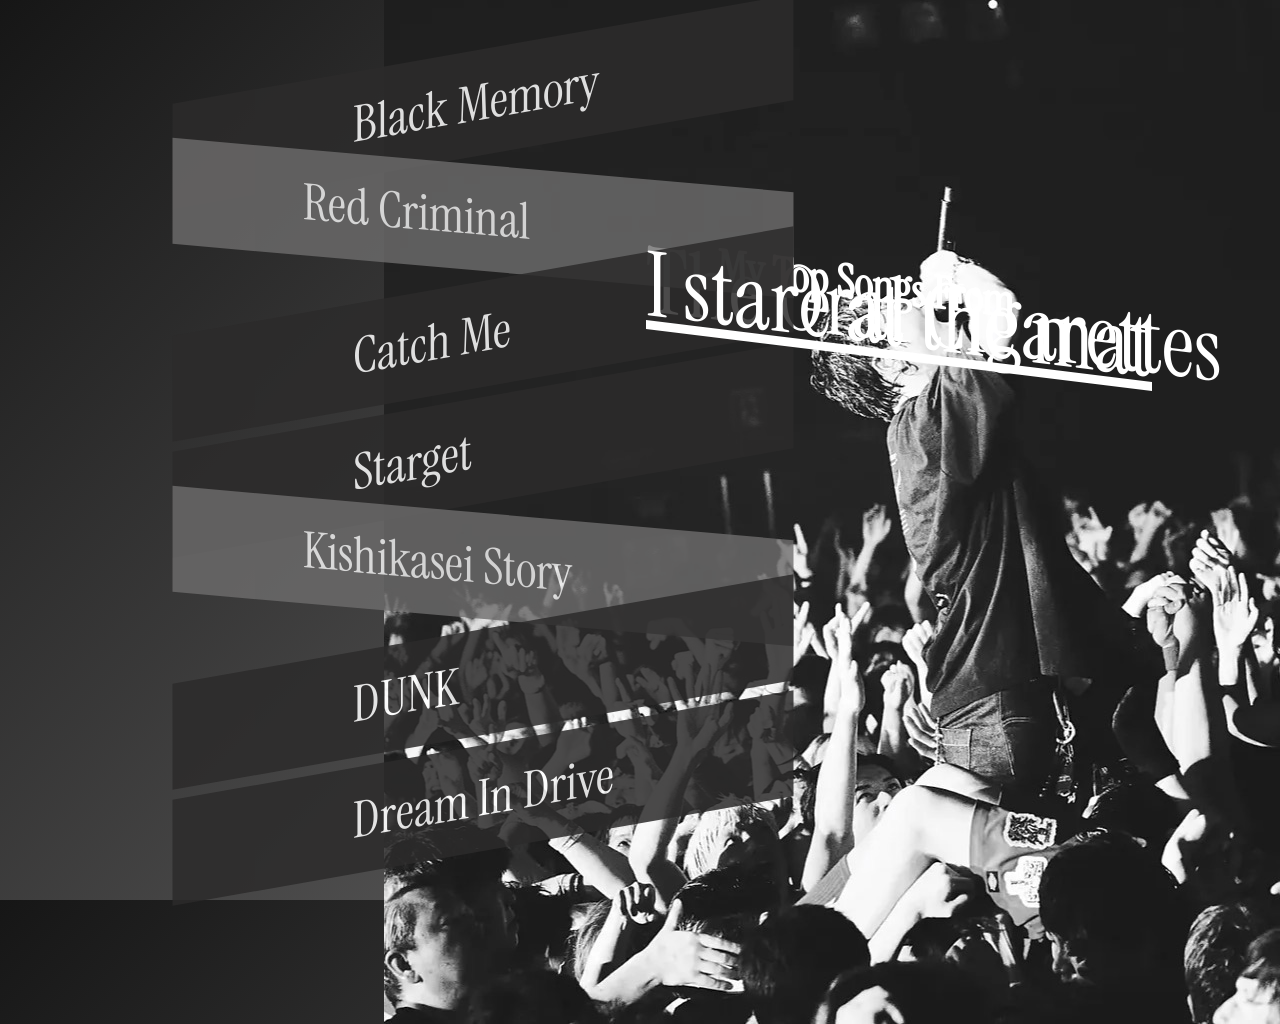
==== page2.html @ 7e14892e "temporary edits" ====
<!doctype html>
<html lang="en">
<head>
	<meta charset="utf-8">
	<title>Website Template</title>
	<link rel="stylesheet" href="./assets/css/styles.css">
</head>
<body>
	<img src="assets/img/Main Menu.jpg" alt="main menu" style="width: 9000px; height: auto;"> 


	<script src="./assets/js/main.js"></script>
</body>
</html>

		<h1>My Top Songs From</h1>
		<a>The Oral Cigarettes</a>
	</header>

	<nav class="button-menu">
		<button class="menu-button">Black Memory</button>
		<button class="menu-button-sec">Red Criminal</button>
		<button class="menu-button">Catch Me</button>
		<button class="menu-button">Starget</button>
		<button class="menu-button-sec">Kishikasei Story</button>
		<button class="menu-button">DUNK</button>
		<button class="menu-button">Dream In Drive</button>
	</nav>
</div>

<link rel="preconnect" href="https://fonts.googleapis.com">
<link rel="preconnect" href="https://fonts.gstatic.com" crossorigin>
<link href="https://fonts.googleapis.com/css2?family=Inria+Serif:ital,wght@0,300;0,400;0,700;1,300;1,400;1,700&family=Instrument+Serif:ital@0;1&family=Oswald:wght@200..700&display=swap" rel="stylesheet">

<button class="sound-button">Hover over me!</button>

<p>Lost in thought. <a href="page-2.html">I stare at the mat</a></p>

<!-- The audio element (hidden) -->
<audio id="hover-sound" src="your-sound-file.mp3" preload="auto"></audio>
---- assets/css/styles.css ----
/* styles.css */
/* a lot of research was done to make this specific style!*/

* {
	font-family: Arial;
}
  body {
            margin: 0;
            padding: 0;
            background: linear-gradient(135deg, #161616, #747373);
            font-family: 'Arial Black', Impact, sans-serif;
			height: 100vh;
            display: flex;
            align-items: center;
            padding-inline: 30%;
  }
  

h1 {
			position: absolute;
			top: 25%;
			font-size: 45px;
			  font-family: "Instrument Serif", serif;
			font-weight: none;
			left: 56%;
			color: #fff;
			text-align: center;
			transform: skewY(7deg);
		}

a {
			position: absolute;
			top: 28.5%;
			  font-family: "Instrument Serif", serif;
			font-size: 90px;
			font-weight: none;
			left: 50.5%;
			color: #fff;
			text-align: center;
			transform: skewY(7deg);
}

.button-menu {
			position: absolute;
			display: flex;
			flex-direction: column;
			gap: 10px;
			top: 50%;
			left: 37.7%;
			transform: translate(-50%, -50%);
		}



.menu-button {
			background-color: #2c2b2b;
			color: #fff;
			border: none;
			padding: 20px 180px;
			cursor: pointer;
			display: flex;
			align-items: center;
			font-size: 50px;
 			font-family: "Instrument Serif", serif;
			opacity: 0.85;
			transform: skewX(-20deg);
			transform: skewY(-10deg);
		}

.menu-button-sec {
			background-color: #6e6d6d;
			color: #fff;
			border: none;
			padding: 20px 130px;
			cursor: pointer;
			display: flex;
			align-items: center;
			font-size: 50px;
			 font-family: "Instrument Serif", serif;
			opacity: 0.8;
			transform: skewX(-30deg);
			transform: skewY(5deg);
		}

.menu-button-sec:hover {
			background-color: #080808;
			opacity: 1;
		}
		

.menu-button:hover {
			background-color: #080808;
			opacity: 1;
		}

.button-link {
  display: inline-block;
  padding: 10px 20px;
  background-color: #007BFF;
  color: white;
  text-decoration: none; /* Removes the underline */
  border-radius: 5px;
  text-align: center;
}
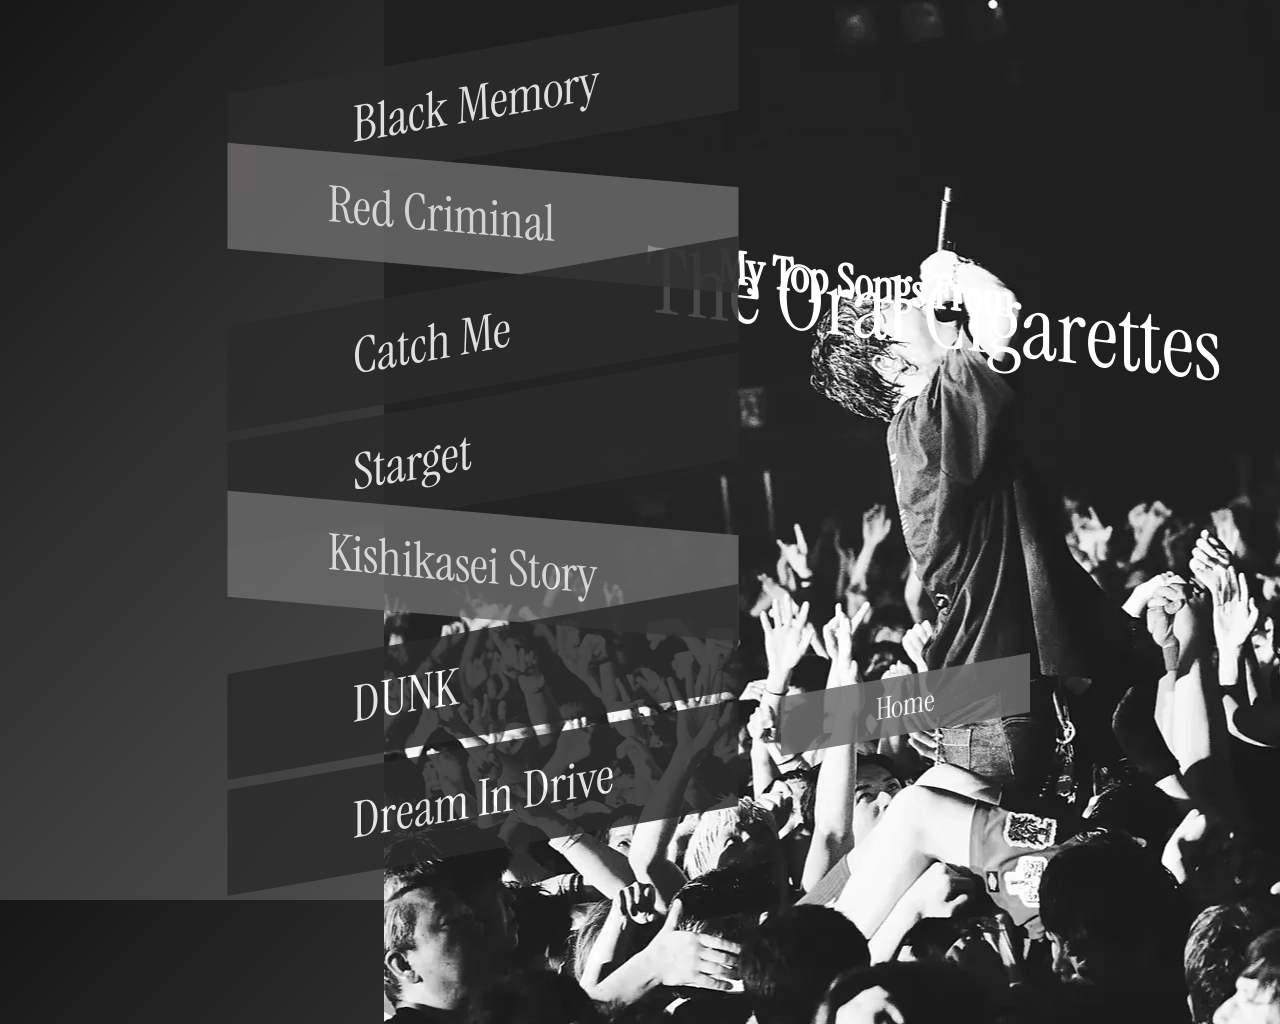
==== commit 7ab8c8a2: "temp edits" ====
--- a/page2.html
+++ b/page2.html
@@ -32,9 +32,4 @@
 <link rel="preconnect" href="https://fonts.gstatic.com" crossorigin>
 <link href="https://fonts.googleapis.com/css2?family=Inria+Serif:ital,wght@0,300;0,400;0,700;1,300;1,400;1,700&family=Instrument+Serif:ital@0;1&family=Oswald:wght@200..700&display=swap" rel="stylesheet">
 
-<button class="sound-button">Hover over me!</button>
-
-<p>Lost in thought. <a href="page-2.html">I stare at the mat</a></p>
-
-<!-- The audio element (hidden) -->
-<audio id="hover-sound" src="your-sound-file.mp3" preload="auto"></audio>+<button class="return-button" onclick="window.location.href='index.html';">Home</button>
--- a/assets/css/styles.css
+++ b/assets/css/styles.css
@@ -56,7 +56,7 @@
 			background-color: #2c2b2b;
 			color: #fff;
 			border: none;
-			padding: 20px 180px;
+			padding: 20px 125px;
 			cursor: pointer;
 			display: flex;
 			align-items: center;
@@ -71,7 +71,7 @@
 			background-color: #6e6d6d;
 			color: #fff;
 			border: none;
-			padding: 20px 130px;
+			padding: 20px 100px;
 			cursor: pointer;
 			display: flex;
 			align-items: center;
@@ -93,12 +93,27 @@
 			opacity: 1;
 		}
 
-.button-link {
-  display: inline-block;
-  padding: 10px 20px;
-  background-color: #007BFF;
-  color: white;
-  text-decoration: none; /* Removes the underline */
-  border-radius: 5px;
-  text-align: center;
-}+.return-button {
+			background-color: #6e6d6d;
+			color: #fff;
+			border: none;
+			padding: 10px 95px;
+			cursor: pointer;
+			display: flex;
+			align-items: center;
+			font-size: 30px;
+ 			font-family: "Instrument Serif", serif;
+			opacity: 0.85;
+			left: 100.7%;
+			transform: skewX(-20deg);
+			transform: skewY(-10deg);
+			position: absolute;
+			gap: 10px;
+			top: 75%;
+			left: 61%;
+		}
+
+.return-button:hover {
+			background-color: #080808;
+			opacity: 1;
+		}
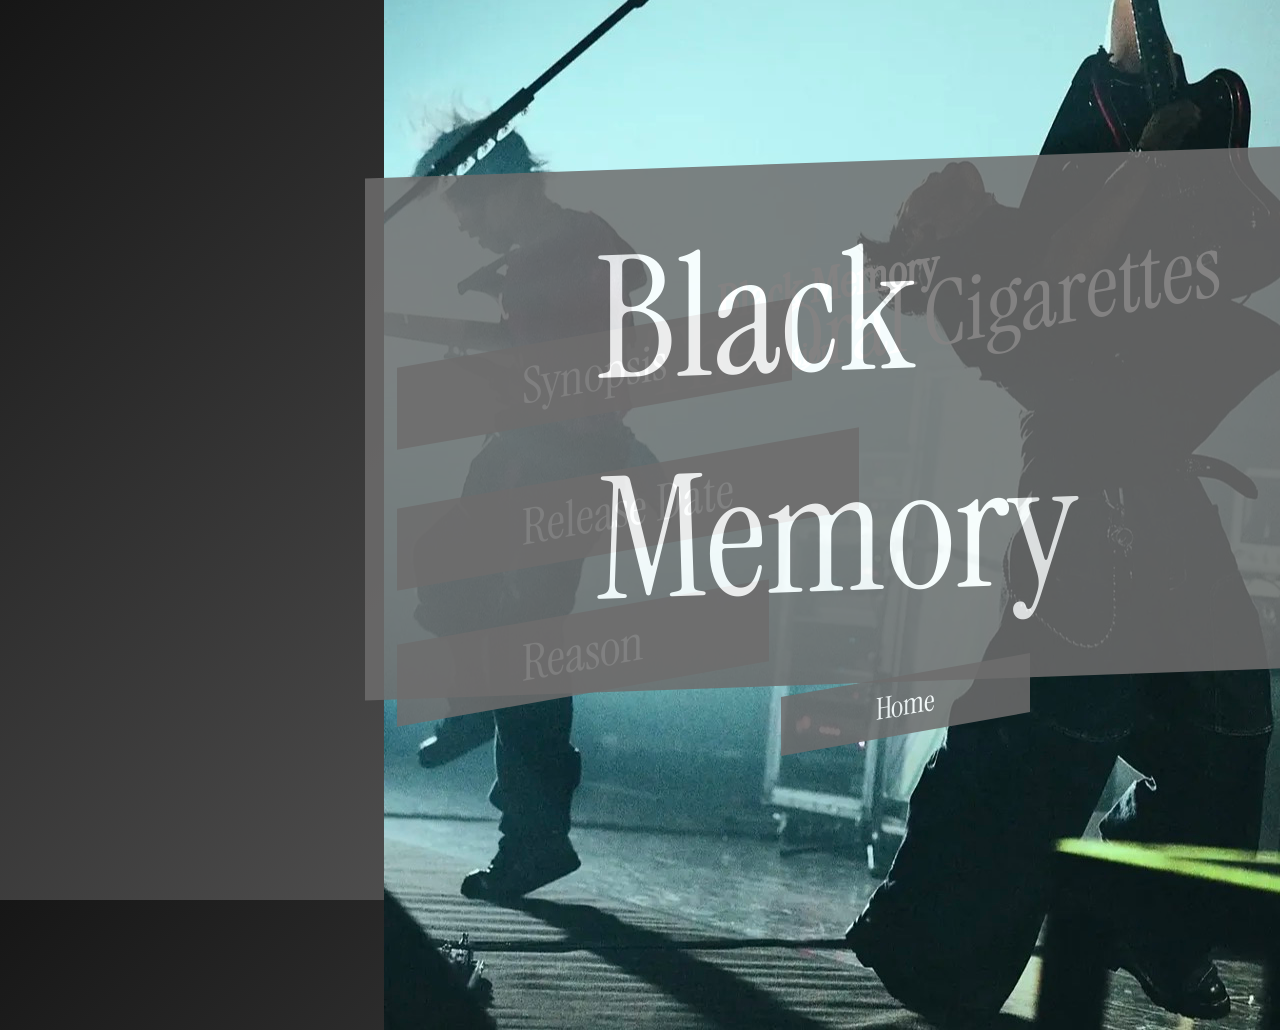
==== commit 7d30ba33: "more small edits" ====
--- a/page2.html
+++ b/page2.html
@@ -6,30 +6,24 @@
 	<link rel="stylesheet" href="./assets/css/styles.css">
 </head>
 <body>
-	<img src="assets/img/Main Menu.jpg" alt="main menu" style="width: 9000px; height: auto;"> 
+	<img src="assets/img/Black Memory.jpg" alt="Black Memory" style="width: 9000px; height: auto;"> 
 
 
 	<script src="./assets/js/main.js"></script>
 </body>
 </html>
-
-		<h1>My Top Songs From</h1>
+		<h1>Black Memory</h1>
 		<a>The Oral Cigarettes</a>
+		<h2>Description</h2>
 	</header>
-
-	<nav class="button-menu">
-		<button class="menu-button">Black Memory</button>
-		<button class="menu-button-sec">Red Criminal</button>
-		<button class="menu-button">Catch Me</button>
-		<button class="menu-button">Starget</button>
-		<button class="menu-button-sec">Kishikasei Story</button>
-		<button class="menu-button">DUNK</button>
-		<button class="menu-button">Dream In Drive</button>
-	</nav>
 </div>
 
 <link rel="preconnect" href="https://fonts.googleapis.com">
 <link rel="preconnect" href="https://fonts.gstatic.com" crossorigin>
 <link href="https://fonts.googleapis.com/css2?family=Inria+Serif:ital,wght@0,300;0,400;0,700;1,300;1,400;1,700&family=Instrument+Serif:ital@0;1&family=Oswald:wght@200..700&display=swap" rel="stylesheet">
 
-<button class="return-button" onclick="window.location.href='index.html';">Home</button>+<button class="return-button" onclick="window.location.href='index.html';">Home</button>
+<button class="synopsis">Synopsis</button>
+<button class="releasedate">Release Date</button>
+<button class="reason">Reason</button>
+<button class="blackmemory">Black Memory</button>
--- a/assets/css/styles.css
+++ b/assets/css/styles.css
@@ -4,6 +4,8 @@
 * {
 	font-family: Arial;
 }
+
+
   body {
             margin: 0;
             padding: 0;
@@ -25,7 +27,19 @@
 			left: 56%;
 			color: #fff;
 			text-align: center;
-			transform: skewY(7deg);
+			transform: skewY(-10deg);
+		}
+
+h2 {
+			position: absolute;
+			top: 35%;
+			font-size: 30px;
+			  font-family: "Instrument Serif", serif;
+			font-weight: none;
+			left: 56%;
+			color: #fff;
+			text-align: center;
+			transform: skewY(-10deg);
 		}
 
 a {
@@ -37,7 +51,7 @@
 			left: 50.5%;
 			color: #fff;
 			text-align: center;
-			transform: skewY(7deg);
+			transform: skewY(-10deg);
 }
 
 .button-menu {
@@ -88,32 +102,113 @@
 		}
 		
 
-.menu-button:hover {
-			background-color: #080808;
-			opacity: 1;
-		}
-
-.return-button {
-			background-color: #6e6d6d;
-			color: #fff;
-			border: none;
-			padding: 10px 95px;
-			cursor: pointer;
-			display: flex;
-			align-items: center;
-			font-size: 30px;
- 			font-family: "Instrument Serif", serif;
-			opacity: 0.85;
-			left: 100.7%;
-			transform: skewX(-20deg);
-			transform: skewY(-10deg);
-			position: absolute;
-			gap: 10px;
-			top: 75%;
-			left: 61%;
-		}
-
 .return-button:hover {
 			background-color: #080808;
 			opacity: 1;
-		}+		}
+
+.return-button {
+			background-color: #6e6d6d;
+			color: #fff;
+			border: none;
+			padding: 10px 95px;
+			cursor: pointer;
+			display: flex;
+			align-items: center;
+			font-size: 30px;
+ 			font-family: "Instrument Serif", serif;
+			opacity: 0.85;
+			left: 100.7%;
+			transform: skewX(-20deg);
+			transform: skewY(-10deg);
+			position: absolute;
+			gap: 10px;
+			top: 75%;
+			left: 61%;
+		}
+
+.return-button:hover {
+			background-color: #080808;
+			opacity: 1;
+		}
+	
+.synopsis {
+		background-color: #6e6d6d;
+			color: #fff;
+			border: none;
+			padding: 8px 125px;
+			cursor: pointer;
+			display: flex;
+			align-items: center;
+			font-size: 50px;
+ 			font-family: "Instrument Serif", serif;
+			opacity: 0.85;
+			transform: skewX(-20deg);
+			transform: skewY(-10deg);
+			position: absolute;
+			gap: 10px;
+			top: 37%;
+			left: 31%;
+}
+
+.releasedate {
+		background-color: #6e6d6d;
+			color: #fff;
+			border: none;
+			padding: 8px 125px;
+			cursor: pointer;
+			display: flex;
+			align-items: center;
+			font-size: 50px;
+ 			font-family: "Instrument Serif", serif;
+			opacity: 0.85;
+			transform: skewX(-20deg);
+			transform: skewY(-10deg);
+			position: absolute;
+			gap: 10px;
+			top: 52%;
+			left: 31%;
+}
+
+.reason {
+		background-color: #6e6d6d;
+			color: #fff;
+			border: none;
+			padding: 8px 125px;
+			cursor: pointer;
+			display: flex;
+			align-items: center;
+			font-size: 50px;
+ 			font-family: "Instrument Serif", serif;
+			opacity: 0.85;
+			transform: skewX(-20deg);
+			transform: skewY(-10deg);
+			position: absolute;
+			gap: 10px;
+			top: 68%;
+			left: 31%;
+}
+
+.blackmemory {
+		background-color: #6e6d6d;
+			color: #fff;
+			border: none;
+			padding: 40px 230px;
+			cursor: pointer;
+			display: flex;
+			align-items: center;
+			font-size: 170px;
+			text-align: left;
+ 			font-family: "Instrument Serif", serif;
+			opacity: 0.85;
+			transform: skewX(15deg);
+			transform: skewY(-2deg);
+			position: absolute;
+			gap: 10px;
+			top: 18%;
+			left: 28.5%;
+}
+
+button img {
+  vertical-align: middle;
+  margin-right: 5px; 
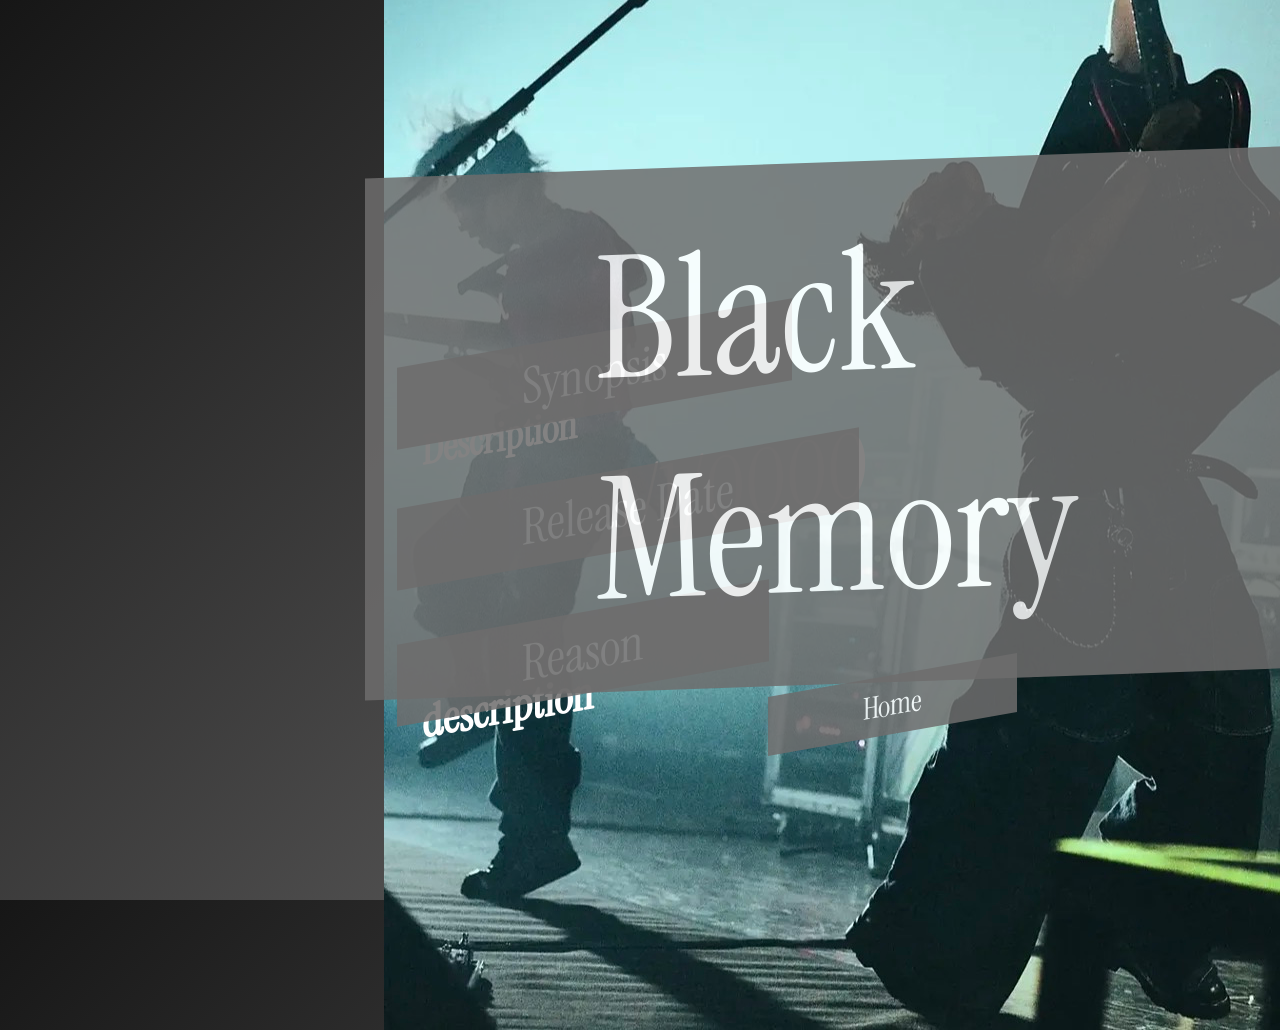
==== commit bb7a5a42: "more edits" ====
--- a/page2.html
+++ b/page2.html
@@ -7,13 +7,15 @@
 </head>
 <body>
 	<img src="assets/img/Black Memory.jpg" alt="Black Memory" style="width: 9000px; height: auto;"> 
-
+<audio autoplay loop controls>
+	<source src="./assets/sound/black memory.mp3" type="audio/mpeg">
+  </audio>
 
 	<script src="./assets/js/main.js"></script>
 </body>
 </html>
-		<h1>Black Memory</h1>
-		<a>The Oral Cigarettes</a>
+		<h1>description</h1>
+		<a>1/1/0000</a>
 		<h2>Description</h2>
 	</header>
 </div>
--- a/assets/css/styles.css
+++ b/assets/css/styles.css
@@ -28,18 +28,24 @@
 			color: #fff;
 			text-align: center;
 			transform: skewY(-10deg);
+			gap: 10px;
+			top: 72%;
+			left: 33%;
 		}
 
 h2 {
 			position: absolute;
 			top: 35%;
-			font-size: 30px;
+			font-size: 40px;
 			  font-family: "Instrument Serif", serif;
 			font-weight: none;
 			left: 56%;
 			color: #fff;
 			text-align: center;
 			transform: skewY(-10deg);
+			gap: 10px;
+			top: 42%;
+			left: 33%;
 		}
 
 a {
@@ -52,6 +58,9 @@
 			color: #fff;
 			text-align: center;
 			transform: skewY(-10deg);
+			gap: 10px;
+			top: 47.5%;
+			left: 48%;
 }
 
 .button-menu {
@@ -124,7 +133,7 @@
 			position: absolute;
 			gap: 10px;
 			top: 75%;
-			left: 61%;
+			left: 60%;
 		}
 
 .return-button:hover {
@@ -208,7 +217,3 @@
 			top: 18%;
 			left: 28.5%;
 }
-
-button img {
-  vertical-align: middle;
-  margin-right: 5px; 
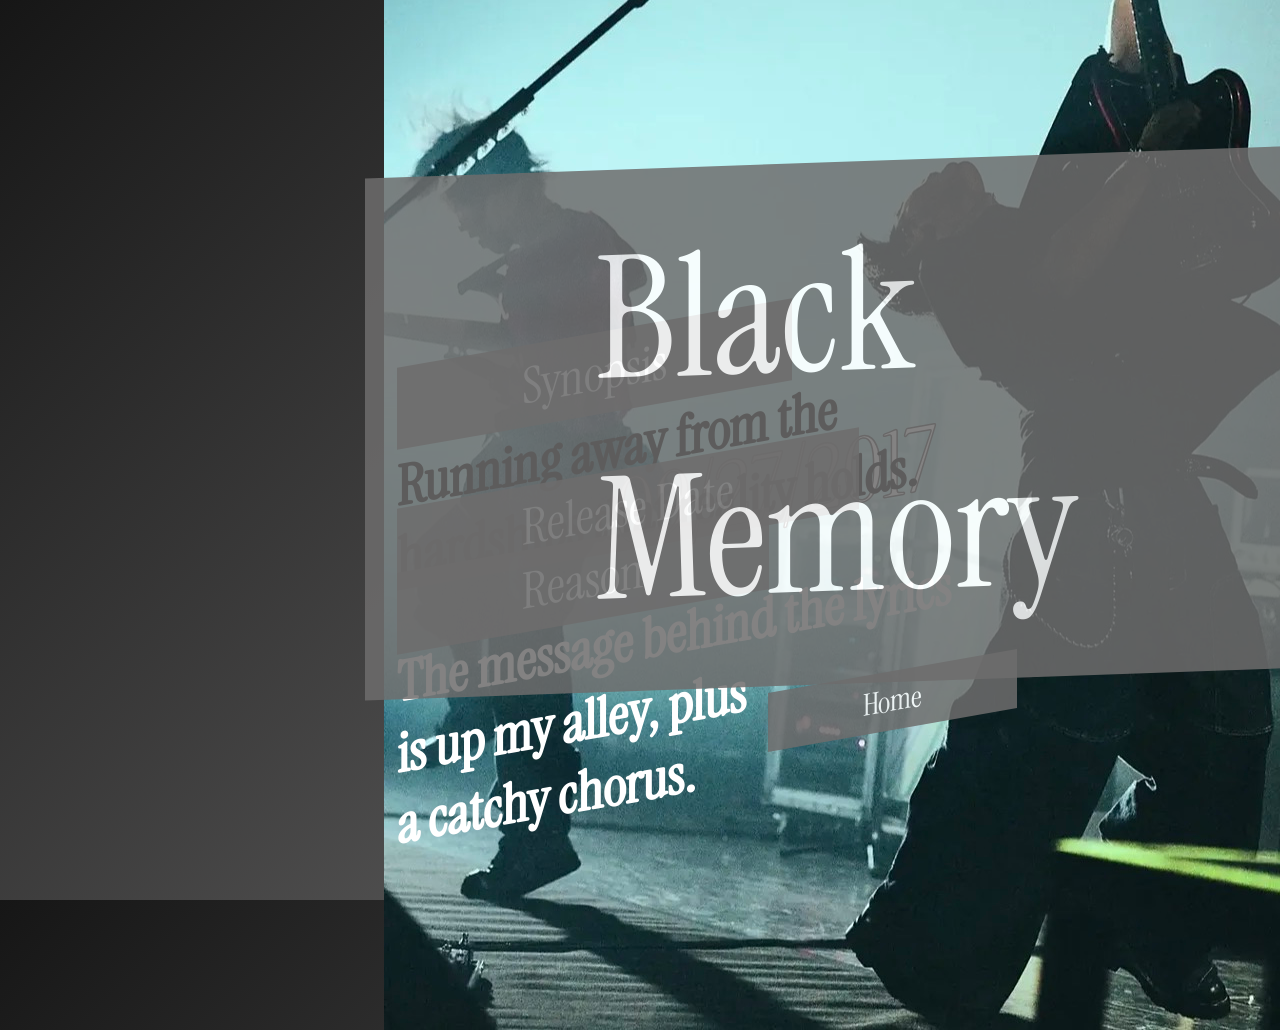
==== commit 1fd77b7e: "more edits" ====
--- a/page2.html
+++ b/page2.html
@@ -14,9 +14,9 @@
 	<script src="./assets/js/main.js"></script>
 </body>
 </html>
-		<h1>description</h1>
-		<a>1/1/0000</a>
-		<h2>Description</h2>
+		<h1>The message behind the lyrics<br>is up my alley, plus<br>a catchy chorus.</h1>
+		<a>09/27/2017</a>
+		<h2>Running away from the<br>hardships that reality holds.</h2>
 	</header>
 </div>
 
--- a/assets/css/styles.css
+++ b/assets/css/styles.css
@@ -21,41 +21,54 @@
 h1 {
 			position: absolute;
 			top: 25%;
-			font-size: 45px;
-			  font-family: "Instrument Serif", serif;
-			font-weight: none;
-			left: 56%;
-			color: #fff;
-			text-align: center;
-			transform: skewY(-10deg);
-			gap: 10px;
-			top: 72%;
-			left: 33%;
+			font-size: 55px;
+			font-family: "Instrument Serif", serif;
+			font-weight: none;
+			left: 56%;
+			color: #fff;
+			text-align: left;
+			transform: skewY(-10deg);
+			gap: 10px;
+			top: 62.5%;
+			left: 31%;
 		}
 
 h2 {
 			position: absolute;
-			top: 35%;
-			font-size: 40px;
-			  font-family: "Instrument Serif", serif;
-			font-weight: none;
-			left: 56%;
-			color: #fff;
-			text-align: center;
-			transform: skewY(-10deg);
-			gap: 10px;
-			top: 42%;
-			left: 33%;
-		}
-
+			font-size: 55px;
+			font-family: "Instrument Serif", serif;
+			font-weight: bold;
+			left: 56%;
+			color: #000000;
+			text-align: left;
+			transform: skewY(-10deg);
+			gap: 10px;
+			top: 40%;
+			left: 31%;
+		}
+
+h3 {
+			position: absolute;
+			font-size: 55px;
+			font-family: "Instrument Serif", serif;
+			font-weight: bold;
+			left: 56%;
+			color: #fff;
+			text-align: left;
+			transform: skewY(-10deg);
+			gap: 10px;
+			top: 38%;
+			left: 31%;
+		}
 a {
 			position: absolute;
 			top: 28.5%;
-			  font-family: "Instrument Serif", serif;
+			font-family: "Instrument Serif", serif;
 			font-size: 90px;
 			font-weight: none;
 			left: 50.5%;
 			color: #fff;
+			-webkit-text-stroke: 1.5px #4d4c4c;
 			text-align: center;
 			transform: skewY(-10deg);
 			gap: 10px;
@@ -63,6 +76,35 @@
 			left: 48%;
 }
 
+p {
+			position: absolute;
+			top: 25%;
+			  font-family: "Instrument Serif", serif;
+			font-size: 44px;
+			font-weight: none;
+			left: 56%;
+			color: #fff;
+			text-align: center;
+			transform: skewY(7deg);
+			gap: 10px;
+			top: 27%;
+			left: 54%;
+		}
+
+b { 
+			position: absolute;
+			top: 25%;
+			  font-family: "Instrument Serif", serif;
+			font-size: 85px;
+			font-weight: none;
+			left: 56%;
+			color: #fff;
+			text-align: center;
+			transform: skewY(7deg);
+			gap: 10px;
+			top: 32%;
+			left: 49.5%;
+		}
 .button-menu {
 			position: absolute;
 			display: flex;
@@ -105,6 +147,11 @@
 			transform: skewY(5deg);
 		}
 
+.menu-button:hover {
+			background-color: #080808;
+			opacity: 1;
+		}
+
 .menu-button-sec:hover {
 			background-color: #080808;
 			opacity: 1;
@@ -132,7 +179,7 @@
 			transform: skewY(-10deg);
 			position: absolute;
 			gap: 10px;
-			top: 75%;
+			top: 74.5%;
 			left: 60%;
 		}
 
@@ -194,7 +241,7 @@
 			transform: skewY(-10deg);
 			position: absolute;
 			gap: 10px;
-			top: 68%;
+			top: 60%;
 			left: 31%;
 }
 
@@ -217,3 +264,120 @@
 			top: 18%;
 			left: 28.5%;
 }
+
+h5 {
+		background-color: #6e6d6d;
+			color: #fff;
+			border: none;
+			padding: 8px 125px;
+			cursor: pointer;
+			display: flex;
+			align-items: center;
+			font-size: 50px;
+ 			font-family: "Instrument Serif", serif;
+			opacity: 0.85;
+			transform: skewX(-20deg);
+			transform: skewY(-10deg);
+			position: absolute;
+			gap: 10px;
+			top: 54%;
+			left: 56%;
+}
+
+h6 {
+		background-color: #6e6d6d;
+			color: #fff;
+			border: none;
+			padding: 8px 125px;
+			cursor: pointer;
+			display: flex;
+			align-items: center;
+			font-size: 50px;
+ 			font-family: "Instrument Serif", serif;
+			opacity: 0.85;
+			transform: skewX(-20deg);
+			transform: skewY(-10deg);
+			position: absolute;
+			gap: 10px;
+			top: 44%;
+			left: 53%;
+}
+
+h4 {
+	background-color: #6e6d6d;
+			color: #fff;
+			border: none;
+			padding: 8px 125px;
+			cursor: pointer;
+			display: flex;
+			align-items: center;
+			font-size: 50px;
+ 			font-family: "Instrument Serif", serif;
+			opacity: 0.85;
+			transform: skewX(-20deg);
+			transform: skewY(-10deg);
+			position: absolute;
+			gap: 10px;
+			top: 31%;
+			left: 55%;
+}
+
+sy {
+	position: absolute;
+			font-size: 55px;
+			font-family: "Instrument Serif", serif;
+			font-weight: bold;
+			left: 56%;
+			color: #fff;
+			text-align: right;
+			transform: skewY(-10deg);
+			gap: 10px;
+			top: 40%;
+			left: 51%;
+}
+
+rl {
+	position: absolute;
+			top: 25%;
+			font-size: 55px;
+			font-family: "Instrument Serif", serif;
+			font-weight: bold;
+			left: 56%;
+			color: #fff;
+			text-align: right;
+			transform: skewY(-10deg);
+			gap: 10px;
+			top: 62.5%;
+			left: 55%;
+}
+
+dt {
+	position: absolute;
+			top: 28.5%;
+			font-family: "Instrument Serif", serif;
+			font-size: 90px;
+			font-weight: none;
+			left: 50.5%;
+			color: #fff;
+			-webkit-text-stroke: 1.5px #4d4c4c;
+			text-align: center;
+			transform: skewY(-10deg);
+			gap: 10px;
+			top: 53%;
+			left: 40%;
+}
+
+rrs {
+	position: absolute;
+			top: 25%;
+			font-size: 55px;
+			font-family: "Instrument Serif", serif;
+			font-weight: bold;
+			left: 56%;
+			color: #fff;
+			text-align: left;
+			transform: skewY(-10deg);
+			gap: 10px;
+			top: 61%;
+			left: 31%;
+}
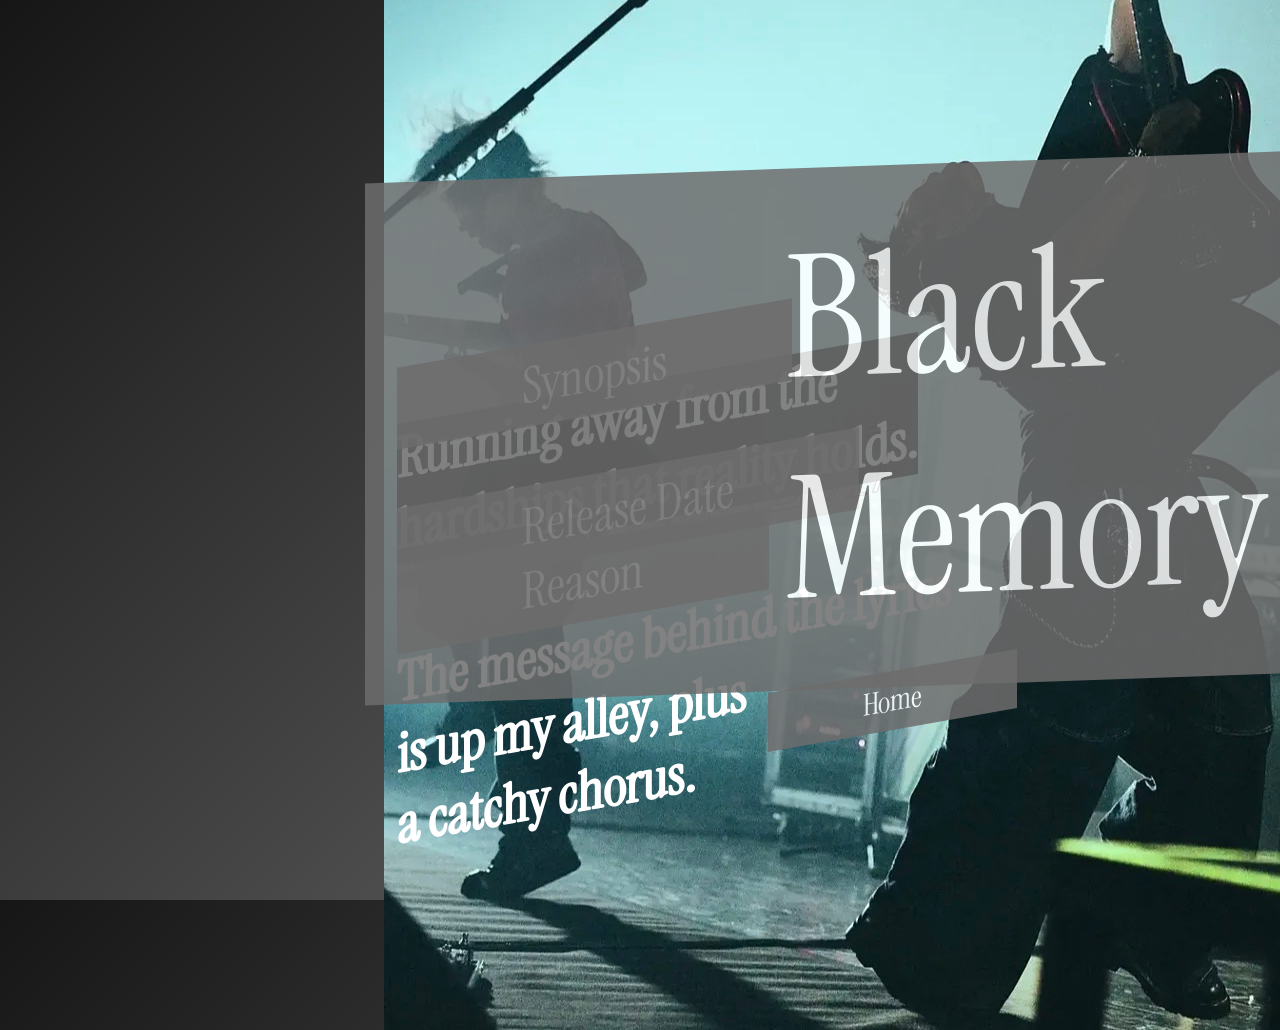
==== commit b629d5d8: "more edits" ====
--- a/page2.html
+++ b/page2.html
@@ -16,7 +16,7 @@
 </html>
 		<h1>The message behind the lyrics<br>is up my alley, plus<br>a catchy chorus.</h1>
 		<a>09/27/2017</a>
-		<h2>Running away from the<br>hardships that reality holds.</h2>
+		<rrsnn>Running away from the<br>hardships that reality holds.</rrsnn>
 	</header>
 </div>
 
@@ -28,4 +28,4 @@
 <button class="synopsis">Synopsis</button>
 <button class="releasedate">Release Date</button>
 <button class="reason">Reason</button>
-<button class="blackmemory">Black Memory</button>+<button class="blackmemory"><span style="visibility: hidden;">sp</span>Black Memory<span style="visibility: hidden;">s</span></button>
--- a/assets/css/styles.css
+++ b/assets/css/styles.css
@@ -73,7 +73,7 @@
 			transform: skewY(-10deg);
 			gap: 10px;
 			top: 47.5%;
-			left: 48%;
+			left: 45%;
 }
 
 p {
@@ -333,7 +333,7 @@
 			transform: skewY(-10deg);
 			gap: 10px;
 			top: 40%;
-			left: 51%;
+			left: 52%;
 }
 
 rl {
@@ -363,8 +363,8 @@
 			text-align: center;
 			transform: skewY(-10deg);
 			gap: 10px;
-			top: 53%;
-			left: 40%;
+			top: 52.5%;
+			left: 43%;
 }
 
 rrs {
@@ -380,4 +380,67 @@
 			gap: 10px;
 			top: 61%;
 			left: 31%;
+}
+
+rrsn {
+	position: absolute;
+			top: 25%;
+			font-size: 55px;
+			font-family: "Instrument Serif", serif;
+			font-weight: bold;
+			left: 56%;
+			color: #fff;
+			background-color: #000000;
+			opacity: 0.85;
+			text-align: left;
+			transform: skewY(-10deg);
+			gap: 10px;
+			top: 61%;
+			left: 31%;
+}
+
+rrsnn {
+	position: absolute;
+			top: 25%;
+			font-size: 55px;
+			font-family: "Instrument Serif", serif;
+			font-weight: bold;
+			left: 56%;
+			color: #fff;
+			background-color: #000000;
+			opacity: 0.85;
+			text-align: left;
+			transform: skewY(-10deg);
+			gap: 10px;
+			top: 42%;
+			left: 31%;
+}
+
+syn {
+	position: absolute;
+			font-size: 55px;
+			font-family: "Instrument Serif", serif;
+			font-weight: bold;
+			left: 56%;
+			color: #fff;
+			text-align: right;
+			transform: skewY(-10deg);
+			gap: 10px;
+			top: 38.5%;
+			left: 54%;
+}
+
+rsn {
+	position: absolute;
+			top: 25%;
+			font-size: 55px;
+			font-family: "Instrument Serif", serif;
+			font-weight: bold;
+			left: 56%;
+			color: #fff;
+			text-align: right;
+			transform: skewY(-10deg);
+			gap: 10px;
+			top: 63%;
+			left: 53.5%;
 }
